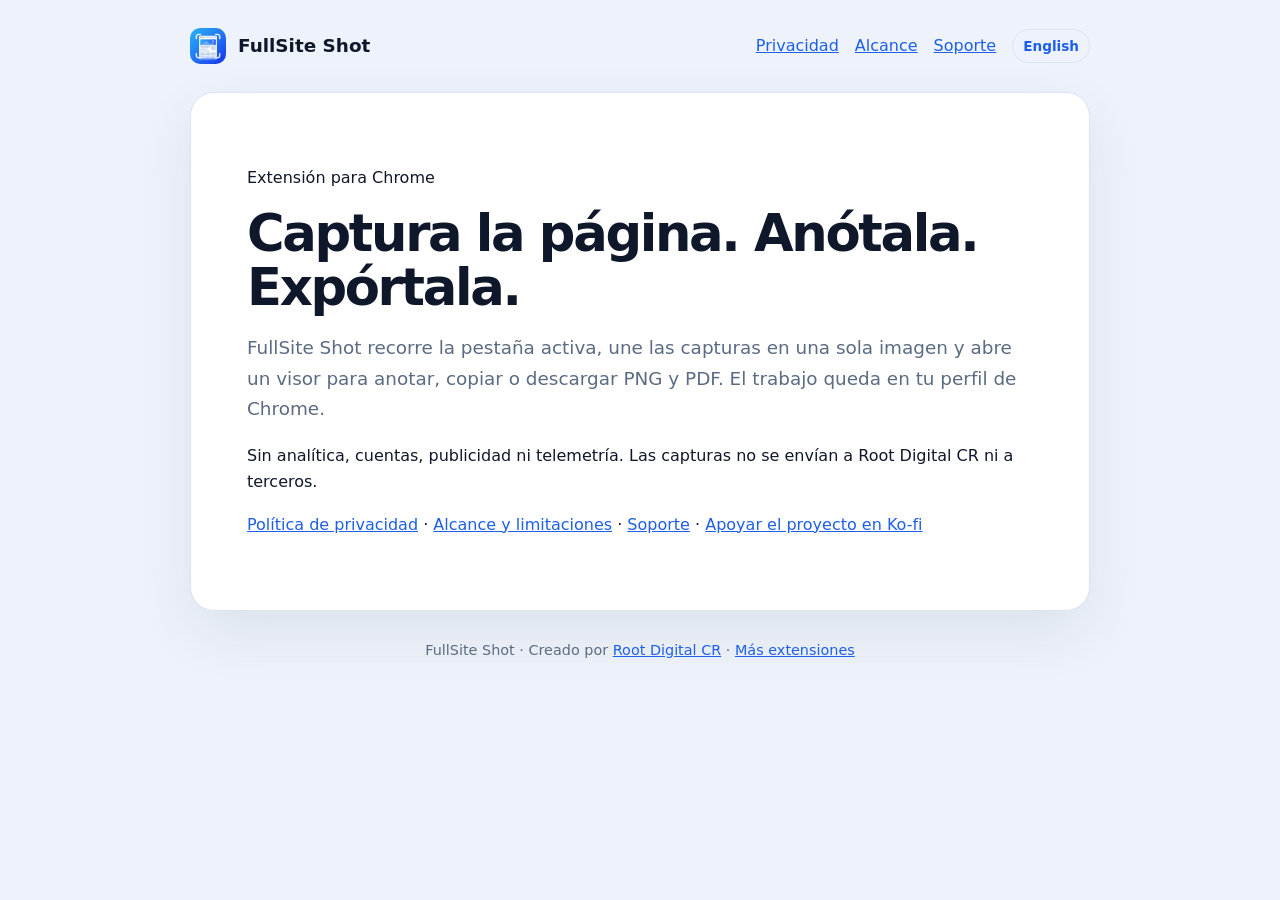
==== es/index.html @ 86883ad4 "Add files via upload" ====
<!doctype html>
<html lang="es">
<head>
  <meta charset="utf-8">
  <meta name="viewport" content="width=device-width, initial-scale=1">
  <meta name="description" content="Información pública, privacidad y soporte de la extensión FullSite Shot para Chrome.">
  <title>FullSite Shot — Captura de página completa</title>
  <link rel="icon" href="../icon-48.png">
  <link rel="stylesheet" href="../styles.css">
</head>
<body>
  <header>
    <a class="brand" href="index.html"><img src="../icon-48.png" width="36" height="36" alt=""><strong>FullSite Shot</strong></a>
    <nav>
      <a href="privacy.html">Privacidad</a>
      <a href="scope.html">Alcance</a>
      <a href="support.html">Soporte</a>
      <a class="language-link" href="../" lang="en">English</a>
    </nav>
  </header>
  <main>
    <p>Extensión para Chrome</p>
    <h1>Captura la página. Anótala. Expórtala.</h1>
    <p class="lead">FullSite Shot recorre la pestaña activa, une las capturas en una sola imagen y abre un visor para anotar, copiar o descargar PNG y PDF. El trabajo queda en tu perfil de Chrome.</p>
    <p>Sin analítica, cuentas, publicidad ni telemetría. Las capturas no se envían a Root Digital CR ni a terceros.</p>
    <p><a href="privacy.html">Política de privacidad</a> · <a href="scope.html">Alcance y limitaciones</a> · <a href="support.html">Soporte</a> · <a href="https://ko-fi.com/rootdigitalcr" rel="noopener noreferrer" referrerpolicy="no-referrer">Apoyar el proyecto en Ko-fi</a></p>
  </main>
  <footer>FullSite Shot · Creado por <a href="https://root-cr.com/" rel="noopener noreferrer">Root Digital CR</a> · <a href="https://root-cr.com/extensions" target="_blank" rel="noopener noreferrer" referrerpolicy="no-referrer">Más extensiones</a></footer>
</body>
</html>
---- styles.css ----
:root {
  color-scheme: light dark;
  --bg: #eef3fb;
  --card: #ffffff;
  --text: #0f172a;
  --muted: #5b6b82;
  --line: #dbe4f2;
  --accent: #1d5fe8;
  font-family: Inter, "Segoe UI", ui-sans-serif, system-ui, sans-serif;
}

* { box-sizing: border-box; }
body { margin: 0; background: var(--bg); color: var(--text); line-height: 1.65; }
header, main, footer { width: min(900px, calc(100% - 32px)); margin-inline: auto; }
header { display: flex; align-items: center; justify-content: space-between; gap: 20px; padding: 28px 0; }
.brand { display: flex; align-items: center; gap: 12px; color: inherit; text-decoration: none; font-size: 1.15rem; font-weight: 750; }
.brand img { width: 36px; height: 36px; border-radius: 10px; }
nav { display: flex; align-items: center; flex-wrap: wrap; gap: 16px; }
nav a, main a, footer a { color: var(--accent); }
.language-link { padding: 5px 10px; border: 1px solid var(--line); border-radius: 999px; text-decoration: none; font-size: .85rem; font-weight: 700; }
main { padding: clamp(24px, 5vw, 56px); border: 1px solid var(--line); border-radius: 24px; background: var(--card); box-shadow: 0 22px 60px rgba(15, 23, 42, .08); }
h1 { margin: .2em 0 .35em; font-size: clamp(2rem, 5vw, 3.2rem); line-height: 1.05; letter-spacing: -.045em; }
h2 { margin-top: 2em; font-size: 1.35rem; }
.lead { color: var(--muted); font-size: 1.15rem; }
.updated { color: var(--muted); font-size: 0.92rem; }
.notice { padding: 14px 18px; border-left: 4px solid var(--accent); border-radius: 8px; background: color-mix(in srgb, var(--accent) 8%, var(--card)); }
footer { padding: 28px 0 48px; color: var(--muted); font-size: .9rem; text-align: center; }
code, kbd { font-family: ui-monospace, Consolas, monospace; font-size: 0.9em; }

@media (prefers-color-scheme: dark) {
  :root { --bg: #0b1220; --card: #121a2b; --text: #eef3ff; --muted: #a8b4c8; --line: #2a364d; }
}

@media (max-width: 620px) {
  header { align-items: flex-start; flex-direction: column; }
  main { border-radius: 18px; }
}
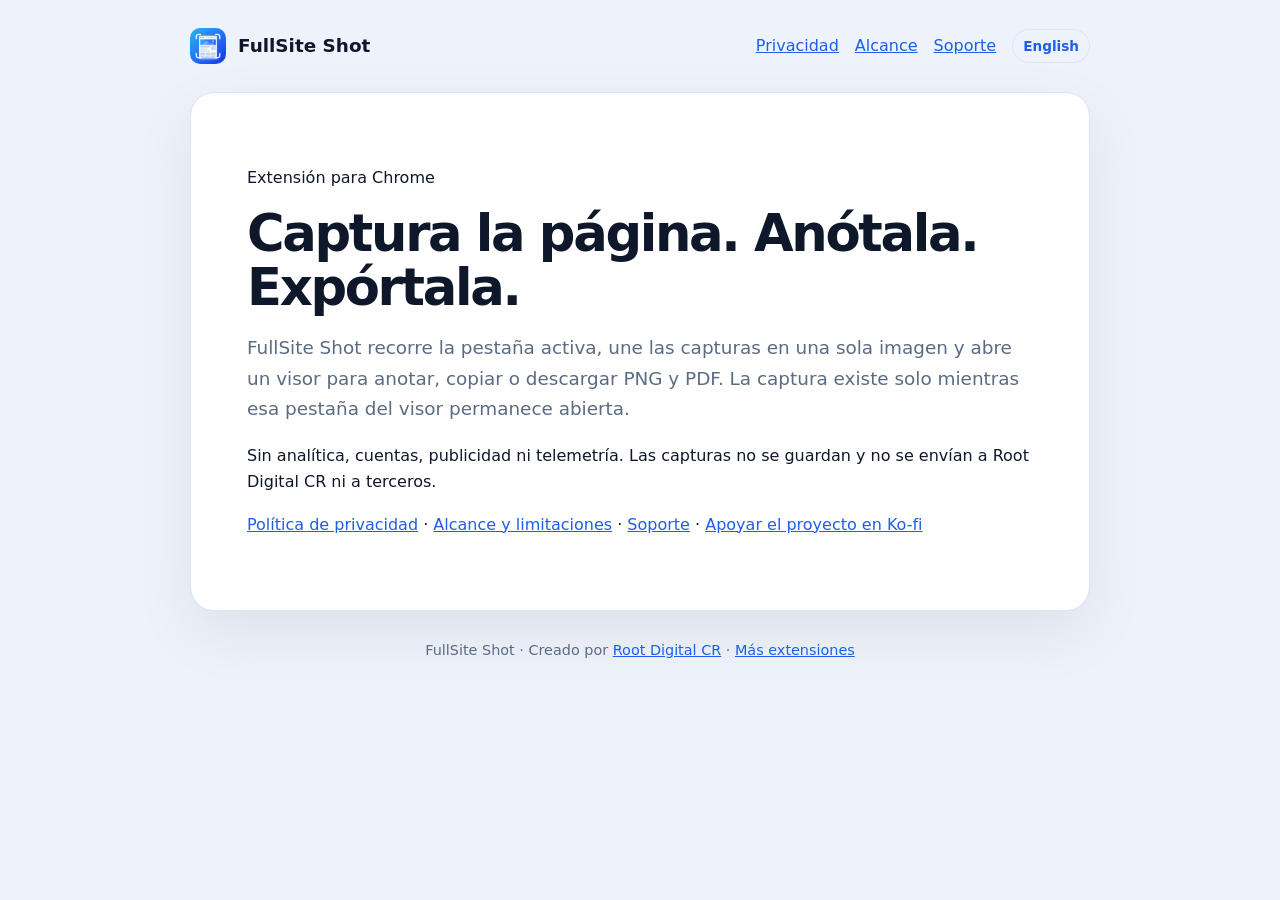
==== commit 393e7881: "Add files via upload" ====
--- a/es/index.html
+++ b/es/index.html
@@ -21,8 +21,8 @@
   <main>
     <p>Extensión para Chrome</p>
     <h1>Captura la página. Anótala. Expórtala.</h1>
-    <p class="lead">FullSite Shot recorre la pestaña activa, une las capturas en una sola imagen y abre un visor para anotar, copiar o descargar PNG y PDF. El trabajo queda en tu perfil de Chrome.</p>
-    <p>Sin analítica, cuentas, publicidad ni telemetría. Las capturas no se envían a Root Digital CR ni a terceros.</p>
+    <p class="lead">FullSite Shot recorre la pestaña activa, une las capturas en una sola imagen y abre un visor para anotar, copiar o descargar PNG y PDF. La captura existe solo mientras esa pestaña del visor permanece abierta.</p>
+    <p>Sin analítica, cuentas, publicidad ni telemetría. Las capturas no se guardan y no se envían a Root Digital CR ni a terceros.</p>
     <p><a href="privacy.html">Política de privacidad</a> · <a href="scope.html">Alcance y limitaciones</a> · <a href="support.html">Soporte</a> · <a href="https://ko-fi.com/rootdigitalcr" rel="noopener noreferrer" referrerpolicy="no-referrer">Apoyar el proyecto en Ko-fi</a></p>
   </main>
   <footer>FullSite Shot · Creado por <a href="https://root-cr.com/" rel="noopener noreferrer">Root Digital CR</a> · <a href="https://root-cr.com/extensions" target="_blank" rel="noopener noreferrer" referrerpolicy="no-referrer">Más extensiones</a></footer>
